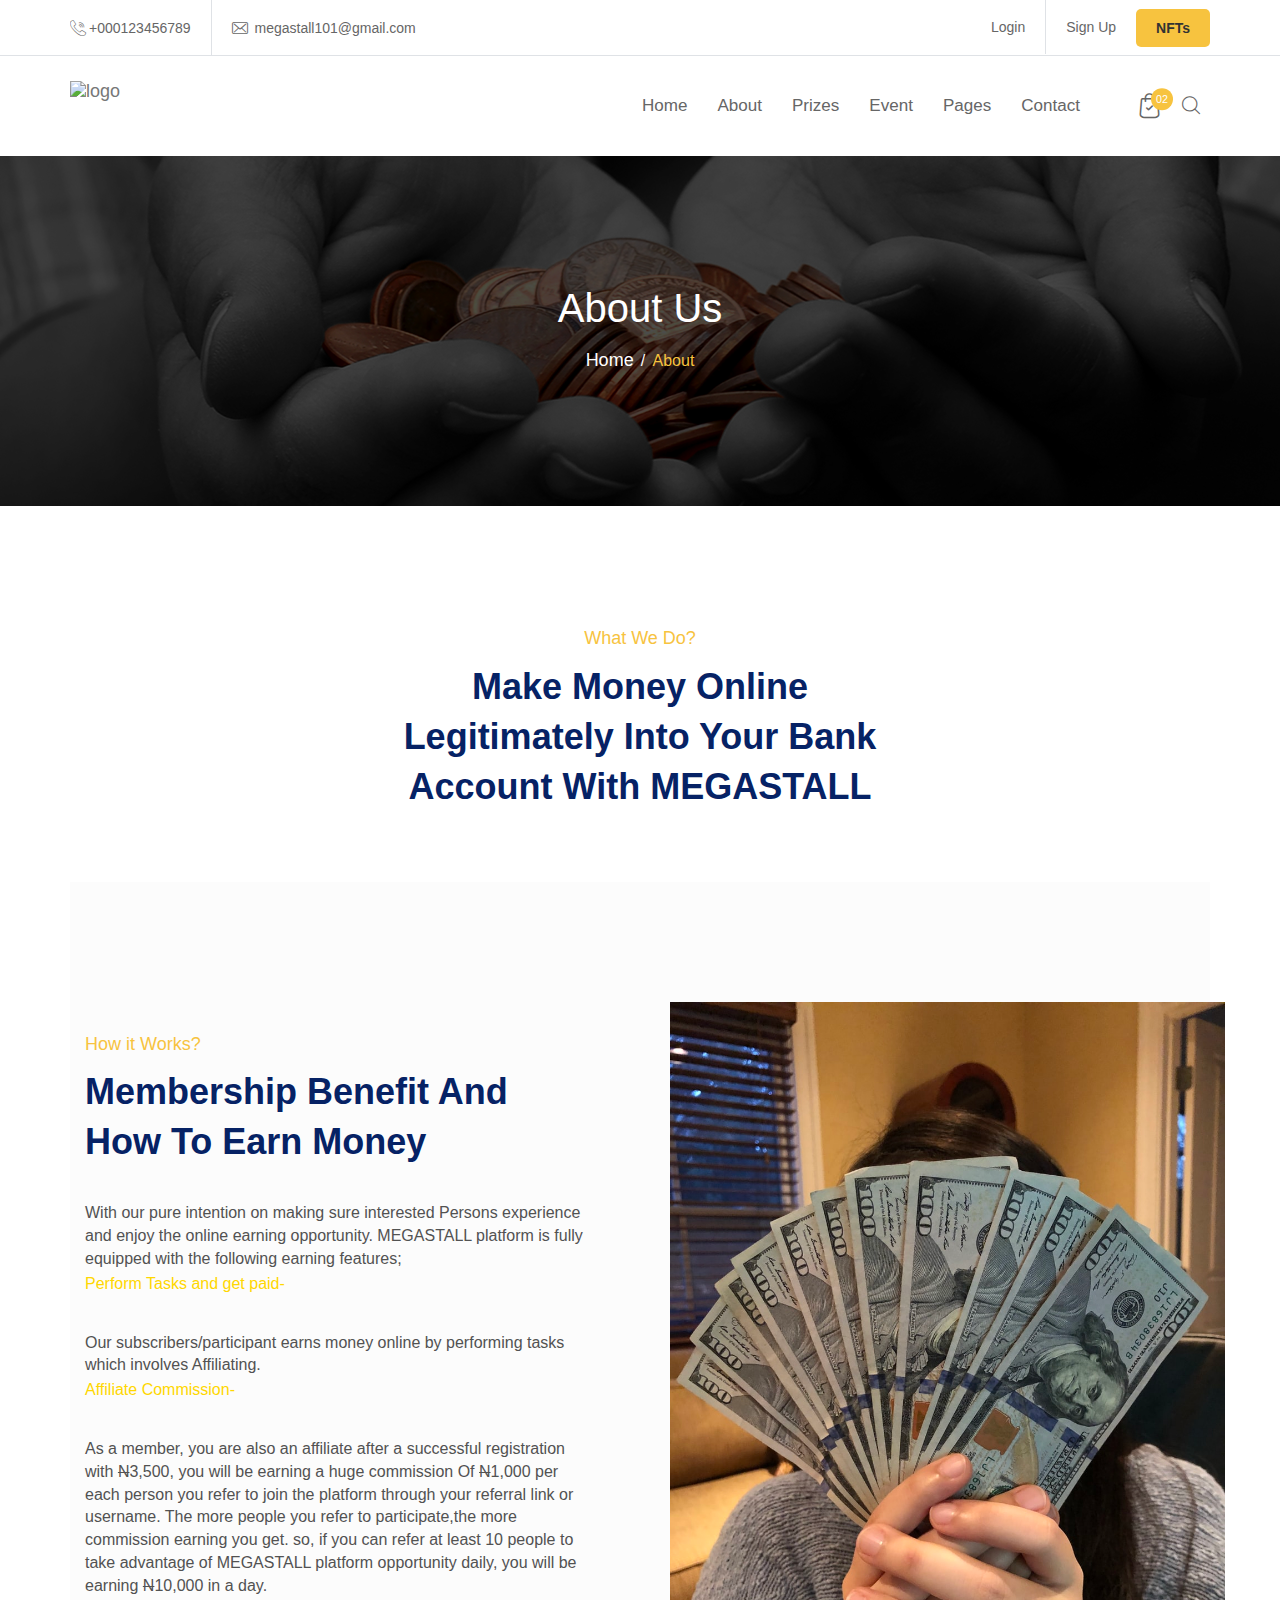
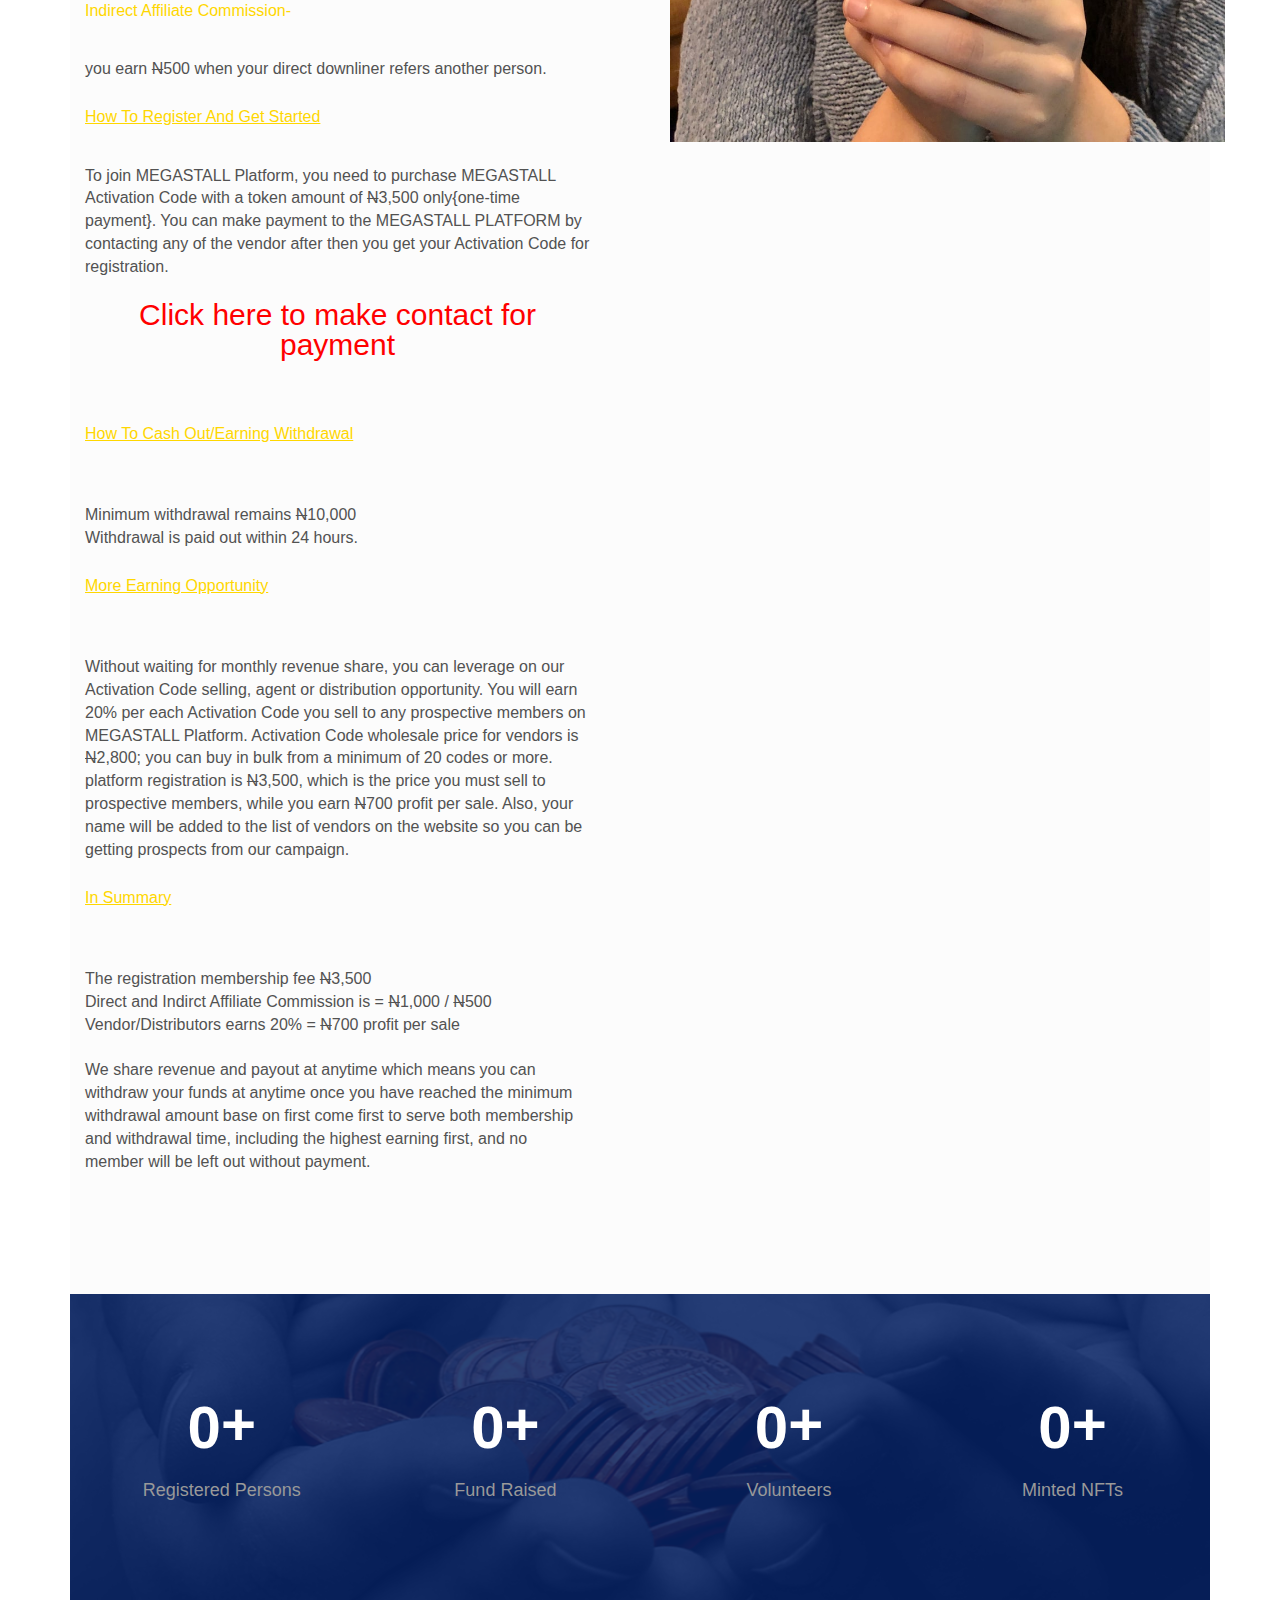
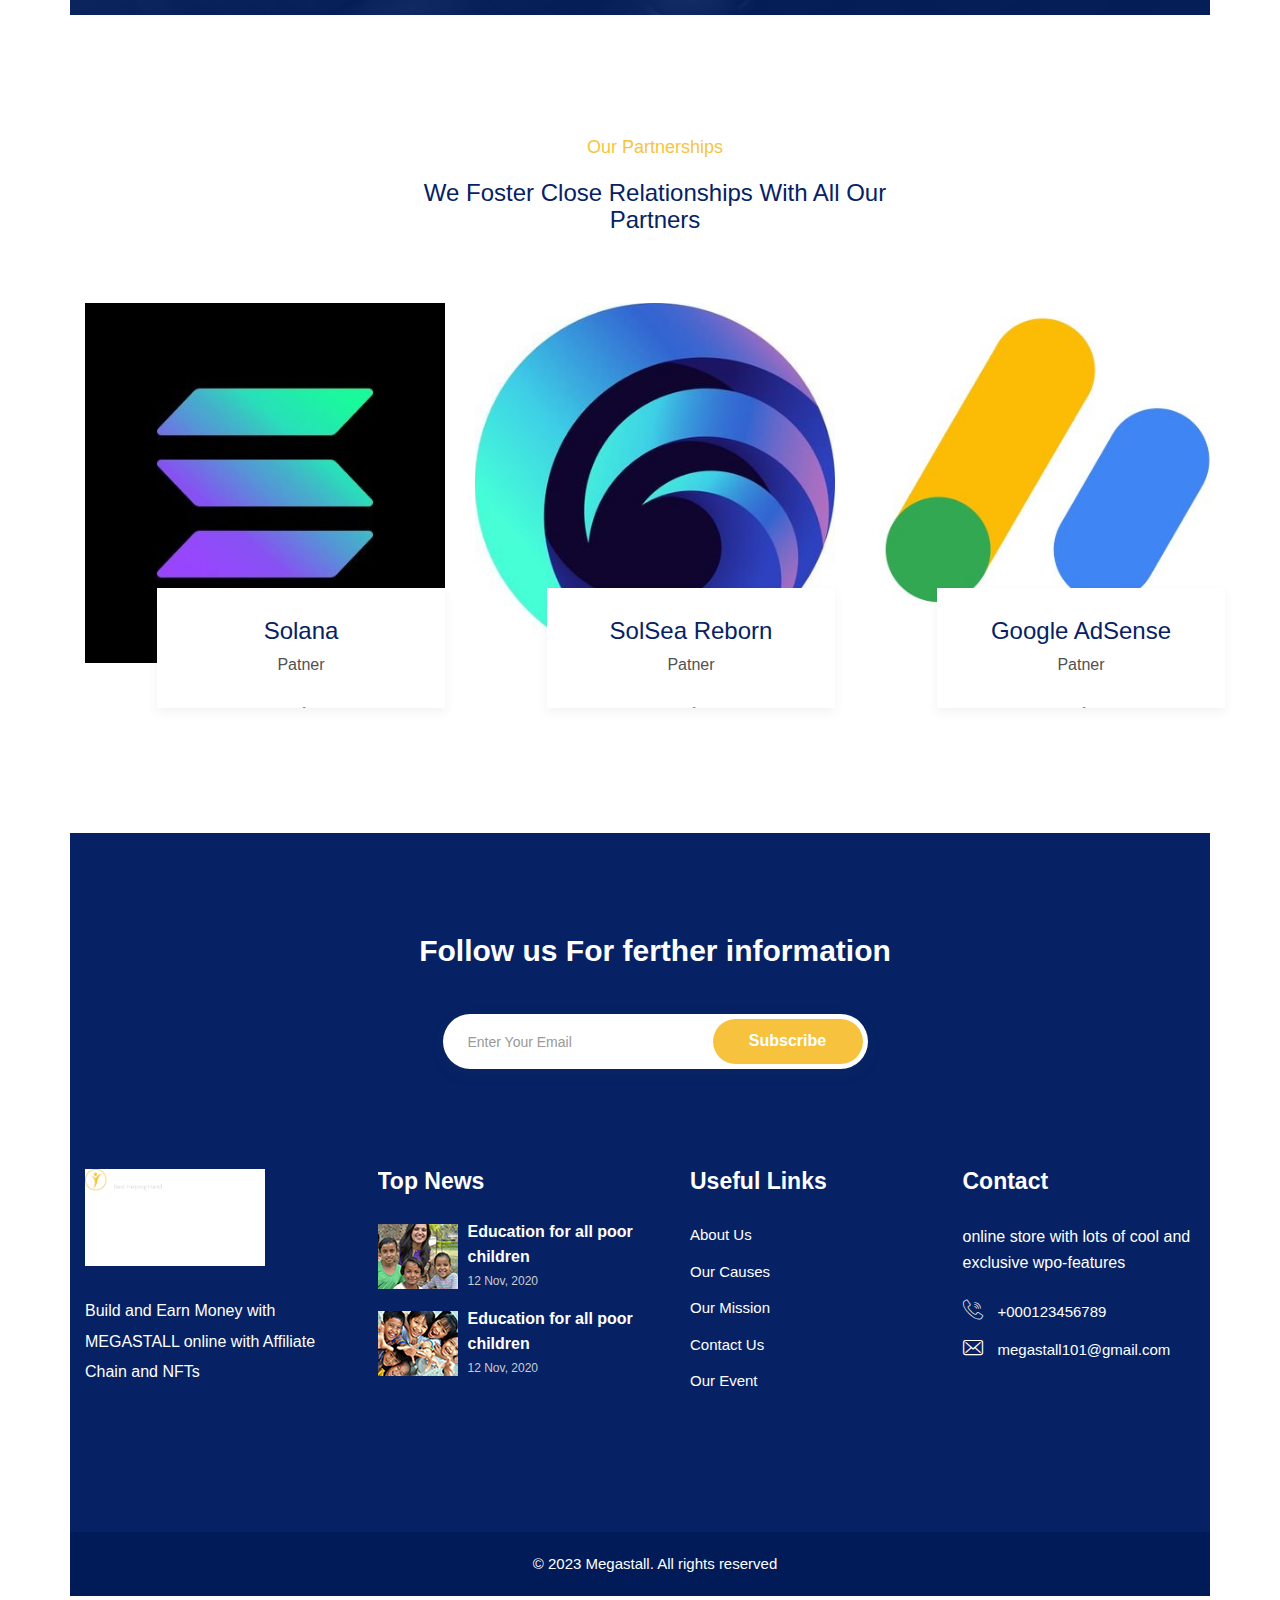
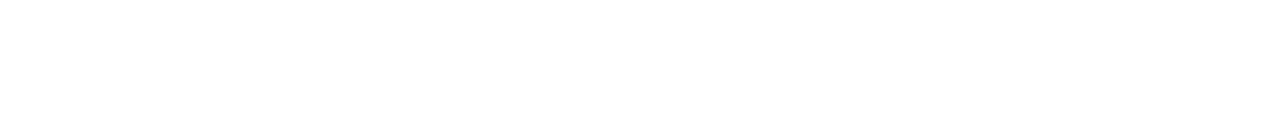
==== about.html @ ca658330 "deploy1" ====
﻿<!DOCTYPE html>
<html lang="en">
<!-- Copied from https://hellloexpert.com/tf/html/nasarna/about.html by Cyotek WebCopy 1.6.0.555, Sunday, 7 March 2021, 2:08:21 PM -->

<head>
    <meta charset="utf-8">
    <meta http-equiv="X-UA-Compatible" content="IE=edge">
    <meta name="viewport" content="width=device-width, initial-scale=1">
    <meta name="author" content="wpoceans">
    <title>MEGASTALL-Seize Your Opportunity</title>
    <link href="assets/css/themify-icons.css" rel="stylesheet">
    <link href="assets/css/font-awesome.min.css" rel="stylesheet">
    <link href="assets/css/flaticon.css" rel="stylesheet">
    <link href="assets/css/bootstrap.min.css" rel="stylesheet">
    <link href="assets/css/animate.css" rel="stylesheet">
    <link href="assets/css/owl.carousel.css" rel="stylesheet">
    <link href="assets/css/owl.theme.css" rel="stylesheet">
    <link href="assets/css/slick.css" rel="stylesheet">
    <link href="assets/css/slick-theme.css" rel="stylesheet">
    <link href="assets/css/swiper.min.css" rel="stylesheet">
    <link href="assets/css/owl.transitions.css" rel="stylesheet">
    <link href="assets/css/jquery.fancybox.css" rel="stylesheet">
    <link href="assets/css/odometer-theme-default.css" rel="stylesheet">
    <link href="assets/css/nice-select.css" rel="stylesheet">
    <link href="assets/css/style.css" rel="stylesheet">
    <!-- HTML5 shim and Respond.js for IE8 support of HTML5 elements and media queries -->
    <!--[if lt IE 9]>
    <script src="https://oss.maxcdn.com/html5shiv/3.7.3/html5shiv.min.js"></script>
    <script src="https://oss.maxcdn.com/respond/1.4.2/respond.min.js"></script>
    <![endif]-->
</head>

<body>
    <!-- start page-wrapper -->
    <div class="page-wrapper">
        <!-- start preloader -->
        <div class="preloader">
            <div class="sk-folding-cube">
                <div class="sk-cube1 sk-cube"></div>
                <div class="sk-cube2 sk-cube"></div>
                <div class="sk-cube4 sk-cube"></div>
                <div class="sk-cube3 sk-cube"></div>
            </div>
        </div>
        <!-- end preloader -->
        <!-- Start header -->
        <header id="header" class="wpo-site-header wpo-header-style-3">
            <div class="topbar">
                <div class="container">
                    <div class="row">
                        <div class="col col-md-6 col-sm-7 col-12">
                            <div class="contact-intro">
                                <ul>
                                    <li><i class="fi flaticon-call"></i>+000123456789</li>
                                    <li><i class="fi flaticon-envelope"></i> megastall101@gmail.com</li>
                                </ul>
                            </div>
                        </div>
                        <div class="col col-md-6 col-sm-5 col-12">
                            <div class="contact-info">
                                <ul>
                                    <li><a href="login.html">Login</a></li>
                                    <li><a href="register.html">Sign Up</a></li>
                                    <li><a class="theme-btn" href="donate.html">NFTs</a></li>
                                </ul>
                            </div>
                        </div>
                    </div>
                </div>
            </div> <!-- end topbar -->
            <nav class="navigation navbar navbar-default">
                <div class="container">
                    <div class="navbar-header">
                        <button type="button" class="open-btn">
                            <span class="sr-only">Toggle navigation</span>
                            <span class="icon-bar"></span>
                            <span class="icon-bar"></span>
                            <span class="icon-bar"></span>
                        </button>
                        <a class="navbar-brand" href="Home.html"><img src="" alt="logo"></a>
                    </div>
                    <div id="navbar" class="navbar-collapse collapse navbar-right navigation-holder">
                        <button class="close-navbar"><i class="ti-close"></i></button>
                        <ul class="nav navbar-nav">
                            <li class="menu-item-has-children">
                                <a href="#">Home</a>
                                <ul class="sub-menu">
                                    <li><a href="Home.html">Home</a></li>
                                </ul>
                            </li>
                            <li class="menu-item-has-children">
                                <a href="#">About</a>
                                <ul class="sub-menu">
                                    <li><a href="about.html">About Us</a></li>
                                    <li><a href="Activation Code.html">Activation Code</a></li>
                                </ul>
                            </li>
                            <li class="menu-item-has-children">
                                <a href="#">Prizes</a>
                                <ul class="sub-menu">
                                    <li><a href="prizes.html">Prizes</a></li>
                                </ul>
                            </li>
                            <li class="menu-item-has-children">
                                <a href="#">Event</a>
                                <ul class="sub-menu">
                                    <li><a href="event.html">Event</a></li>
                                </ul>
                            </li>
                            <li class="menu-item-has-children">
                                <a href="#">Pages</a>
                                <ul class="sub-menu">
                                    <li><a href="about.html">About</a></li>
                                    <li><a href="NFTs.html">NFTs</a></li>
                                    <li><a href="volunteer.html">Volunteer</a></li>
                                    <li><a href="error.html">404 Page</a></li>
                                </ul>
                            </li>
                            <li><a href="contact.html">Contact</a></li>
                        </ul>
                    </div><!-- end of nav-collapse -->
                    <div class="cart-search-contact">
                        <div class="mini-cart">
                            <button class="cart-toggle-btn"> <i class="fi flaticon-shopping-bag"></i> <span class="cart-count">02</span></button>
                            <div class="mini-cart-content">
                                <div class="mini-cart-title">
                                    <p>Shopping Cart</p>
                                </div>
                                <div class="mini-cart-items">
                                    <div class="mini-cart-item clearfix">
                                        <div class="mini-cart-item-image">
                                            <a href="#"><img src="assets/images/shop/mini/img-1.jpeg" alt="Hoodie with zipper"></a>
                                        </div>
                                        <div class="mini-cart-item-des">
                                            <a href="#">Hoodie with zipper</a>
                                            <span class="mini-cart-item-price">$25.15</span>
                                            <span class="mini-cart-item-quantity">x 1</span>
                                        </div>
                                    </div>
                                    <div class="mini-cart-item clearfix">
                                        <div class="mini-cart-item-image">
                                            <a href="#"><img src="assets/images/shop/mini/img-2.jpeg" alt="Hoodie with zipper"></a>
                                        </div>
                                        <div class="mini-cart-item-des">
                                            <a href="#">Hoodie with zipper</a>
                                            <span class="mini-cart-item-price">$12.99</span>
                                            <span class="mini-cart-item-quantity">x 2</span>
                                        </div>
                                    </div>
                                </div>
                                <div class="mini-cart-action clearfix">
                                    <span class="mini-checkout-price">$255.12</span>
                                    <a href="" class="theme-btn-s4">View Cart</a>
                                </div>
                            </div>
                        </div>
                        <div class="header-search-form-wrapper">
                            <button class="search-toggle-btn"><i class="fi flaticon-magnifying-glass"></i></button>
                            <div class="header-search-form">
                                <form>
                                    <div>
                                        <input type="text" class="form-control" placeholder="Search here...">
                                        <button type="submit"><i class="fi flaticon-magnifying-glass"></i></button>
                                    </div>
                                </form>
                            </div>
                        </div>
                    </div>
                </div><!-- end of container -->
            </nav>
        </header>
        <!-- end of header -->
        <!-- .wpo-breadcumb-area start -->
        <div class="wpo-breadcumb-area">
            <div class="container">
                <div class="row">
                    <div class="col-12">
                        <div class="wpo-breadcumb-wrap">
                            <h2>About Us</h2>
                            <ul>
                                <li><a href="index-1.html">Home</a></li>
                                <li><span>About</span></li>
                            </ul>
                        </div>
                    </div>
                </div>
            </div>
        </div>
        <!-- .wpo-breadcumb-area end -->
        <!-- wpo-mission-area start -->
        <div class="wpo-mission-area section-padding">
            <div class="container">
                <div class="row">
                    <div class="col-12">
                        <div class="wpo-section-title">
                            <span>What We Do?</span>
                            <h2>Make Money Online Legitimately Into
                                Your Bank Account With MEGASTALL</h2>
                        </div>
                    </div>
                </div>

        <!-- wpo-mission-area end -->



        <!-- wpo-about-area start -->
        <div class="wpo-about-area section-padding">
            <div class="container">
                <div class="row">
                    <div class="col-lg-6 col-md-6 colsm-12">
                        <div class="wpo-about-text">
                            <div class="wpo-section-title">
                                <span>How it Works?</span>
                                <h2>Membership Benefit And How To Earn Money</h2>
                            </div>
                        </p>
                        With our pure intention on making sure interested Persons experience and enjoy the online earning opportunity. MEGASTALL platform is fully equipped with the following earning features;
                    <p style="color: gold;">
                        Perform Tasks and get paid-
                    </p>
                        Our subscribers/participant earns money online by performing tasks which involves Affiliating.
                        <p style="color: gold;">Affiliate Commission-</p>
                        As a member, you are also an affiliate after a successful registration with <del>N</del>3,500, you will be earning a huge commission Of <del>N</del>1,000 per each person you refer to join the platform through your referral link or username. The more people you refer to participate,the more commission earning you get. so, if you can refer at least 10 people to take advantage of MEGASTALL platform opportunity daily, you will be earning <del>N</del>10,000 in a day.
                        <p style="color: gold;">Indirect Affiliate Commission-</p>
                        you earn <del>N</del>500 when your direct downliner refers another person.
                        <br>
                        <br>
                        <p style="color: gold;"><u>How To Register And Get Started</u></p>
                          To join MEGASTALL Platform, you need to purchase MEGASTALL Activation Code with a token amount of <del>N</del>3,500 only{one-time payment}. You can make payment to the MEGASTALL PLATFORM by contacting any of the vendor after then you get your Activation Code for registration.
                         <br>
                         <br>
                         <p style="text-align: center;"><a href="Activation Code.html" style=" font-size: 30px; color: red;">Click here to make contact for payment</a></p>
                         <br>
                         <p style="color: gold;"><u>How To Cash Out/Earning Withdrawal</u></p>
                         <br>
                         Minimum withdrawal remains <del>N</del>10,000
                         <br>
                         Withdrawal is paid out within 24 hours.
                         <br>
                         <br>
                         <p style="color: gold;"><u>More Earning Opportunity</u></p>
                         <br>
                         Without waiting for monthly revenue share, you can leverage on our Activation Code selling, agent or distribution opportunity. You will earn 20% per each Activation Code you sell to any prospective members on MEGASTALL Platform. Activation Code wholesale price for vendors is <del>N</del>2,800; you can buy in bulk from a minimum of 20 codes or more. platform registration is <del>N</del>3,500, which is the price you must sell to prospective members, while you earn <del>N</del>700 profit per sale. Also, your name will be added to the list of vendors on the website so you can be getting prospects from our campaign.
                             <br>
                         <br>
                         <p style="color: gold;"><u>In Summary</u></p>
                         <br>
                         The registration membership fee <del>N</del>3,500
                         <br>
                         Direct and Indirct Affiliate Commission is = <del>N</del>1,000 / <del>N</del>500
                         <br>
                         Vendor/Distributors earns 20% = <del>N</del>700 profit per sale
                         <br>
                         <br>
                         We share revenue and payout at anytime which means you can withdraw your funds at anytime once you have reached the minimum withdrawal amount base on first come first to serve both membership and withdrawal time, including the highest earning first, and no member will be left out without payment.
                        </div>
                    </div>
                    <div class="col-lg-6 col-md-6 colsm-12">
                        <div class="wpo-about-img">
                            <img src="./assets/images/about5.jpg" alt="">
                        </div>
                    </div>
                </div>
            </div>
        </div>
        <!-- wpo-about-area end -->

        <!-- .wpo-counter-area start -->
        <div class="wpo-counter-area">
            <div class="container">
                <div class="row">
                    <div class="col-lg-12">
                        <div class="wpo-counter-grids">
                            <div class="grid">
                                <div>
                                    <h2><span class="odometer" data-count="200">00</span>+</h2>
                                </div>
                                <p>Registered Persons</p>
                            </div>
                            <div class="grid">
                                <div>
                                    <h2><span class="odometer" data-count="80">00</span>+</h2>
                                </div>
                                <p>Fund Raised</p>
                            </div>
                            <div class="grid">
                                <div>
                                    <h2><span class="odometer" data-count="245">00</span>+</h2>
                                </div>
                                <p>Volunteers</p>
                            </div>
                            <div class="grid">
                                <div>
                                    <h2><span class="odometer" data-count="100">00</span>+</h2>
                                </div>
                                <p>Minted NFTs</p>
                            </div>
                        </div>
                    </div>
                </div>
            </div>
        </div>
        <!-- .wpo-counter-area end -->
        <!-- wpo-team-area start -->
        <div class="wpo-team-area-2 section-padding">
            <div class="container">
                <div class="row">
                    <div class="col-12">
                        <div class="wpo-section-title">
                            <span>Our Partnerships</span>
                            <h3>We Foster Close Relationships With All Our Partners</h3>
                        </div>
                    </div>
                </div>
                <div class="row">
                    <div class="col-lg-4 col-md-4 col-sm-6 col-12 custom-grid">
                        <div class="wpo-team-wrap">
                            <div class="wpo-team-img">
                                <img src="./assets/images/patnership3.jpg" alt="">
                            </div>
                            <div class="wpo-team-content">
                                <div class="wpo-team-text-sub">
                                    <h2>Solana</h2>
                                    <span>Patner</span>
                                    <ul>
                                        <li><a href="https://twitter.com/solana?s=20&t=AehxJ1EdLGdn84ATVhxjsg"><i class="ti-twitter"></i></a></li>
                                    </ul>
                                </div>
                            </div>
                        </div>
                    </div>
                    <div class="col-lg-4 col-md-4 col-sm-6 col-12 custom-grid">
                        <div class="wpo-team-wrap">
                            <div class="wpo-team-img">
                                <img src="./assets/images/patnership1.jpg" alt="">
                            </div>
                            <div class="wpo-team-content">
                                <div class="wpo-team-text-sub">
                                    <h2>SolSea Reborn</h2>
                                    <span>Patner</span>
                                    <ul>
                                        <li><a href="https://twitter.com/SolSeaNFT?s=20&t=AehxJ1EdLGdn84ATVhxjsg"><i class="ti-twitter"></i></a></li>
                                    </ul>
                                </div>
                            </div>
                        </div>
                    </div>
                    <div class="col-lg-4 col-md-4 col-sm-6 col-12 custom-grid">
                        <div class="wpo-team-wrap">
                            <div class="wpo-team-img">
                                <img src="./assets/images/patnership2.jpg" alt="">
                            </div>
                            <div class="wpo-team-content">
                                <div class="wpo-team-text-sub">
                                    <h2>Google AdSense
                                    </h2>
                                    <span>Patner</span>
                                    <ul>
                                        <li><a href="https://twitter.com/AdSense?s=20&t=AehxJ1EdLGdn84ATVhxjsg"><i class="ti-twitter"></i></a></li>
                                    </ul>
                                </div>
                            </div>
                        </div>
                    </div>
                </div>
            </div>
        </div>
        <!-- wpo-team-area end -->
        <div class="wpo-ne-footer">
            <!-- start wpo-news-letter-section -->
            <section class="wpo-news-letter-section">
                <div class="container">
                    <div class="row">
                        <div class="col col-md-6 col-md-offset-3 col-sm-8 col-sm-offset-2">
                            <div class="wpo-newsletter">
                                <h3>Follow us For ferther information</h3>
                                <div class="wpo-newsletter-form">
                                    <form>
                                        <div>
                                            <input type="text" placeholder="Enter Your Email" class="form-control">
                                            <button type="submit">Subscribe</button>
                                        </div>
                                    </form>
                                </div>
                            </div>
                        </div>
                    </div>
                </div> <!-- end container -->
            </section>
            <!-- end wpo-news-letter-section -->
            <!-- start wpo-site-footer -->
            <footer class="wpo-site-footer">
                <div class="wpo-upper-footer">
                    <div class="container">
                        <div class="row">
                            <div class="col col-lg-3 col-md-3 col-sm-6">
                                <div class="widget about-widget">
                                    <div class="logo widget-title">
                                        <img src="assets/images/logo.png" alt="blog">
                                    </div>
                                    <p>Build and Earn Money with MEGASTALL online with Affiliate Chain and NFTs </p>
                                    <ul>
                                        <li><a href="https://www.facebook.com/MEGASTALL-Seize-Your-Opportunity-108468203863851/"><i class="fa-brands fa-facebook"></i></a></li>
                                        <li><a href="https://twitter.com/MEGASTALL?t=MLiCqjFni9YugmB8FhmE9Q&s=09"><i class="fa-brands fa-twitter"></i></a></li>
                                        <li><a href="https://t.me/MEGA_STALL"><i class="fa-brands fa-telegram"></i></a></li>
                                    </ul>
                                </div>
                            </div>
                            <div class="col col-lg-3 col-md-3 col-sm-6">
                                <div class="widget link-widget resource-widget">
                                    <div class="widget-title">
                                        <h3>Top News</h3>
                                    </div>
                                    <div class="news-wrap">
                                        <div class="news-img">
                                            <img src="assets/images/footer/img-1.jpeg" alt="">
                                        </div>
                                        <div class="news-text">
                                            <h3>Education for all poor children</h3>
                                            <span>12 Nov, 2020</span>
                                        </div>
                                    </div>
                                    <div class="news-wrap">
                                        <div class="news-img">
                                            <img src="assets/images/footer/img-2.jpeg" alt="">
                                        </div>
                                        <div class="news-text">
                                            <h3>Education for all poor children</h3>
                                            <span>12 Nov, 2020</span>
                                        </div>
                                    </div>
                                </div>
                            </div>
                            <div class="col col-lg-2 col-md-3 col-sm-6">
                                <div class="widget link-widget">
                                    <div class="widget-title">
                                        <h3>Useful Links</h3>
                                    </div>
                                    <ul>
                                        <li><a href="#">About Us</a></li>
                                        <li><a href="#">Our Causes</a></li>
                                        <li><a href="#">Our Mission</a></li>
                                        <li><a href="#">Contact Us</a></li>
                                        <li><a href="#">Our Event</a></li>
                                    </ul>
                                </div>
                            </div>
                            <div class="col col-lg-3 col-lg-offset-1 col-md-3 col-sm-6">
                                <div class="widget market-widget wpo-service-link-widget">
                                    <div class="widget-title">
                                        <h3>Contact </h3>
                                    </div>
                                    <p>online store with lots of cool and exclusive wpo-features</p>
                                    <div class="contact-ft">
                                        <ul>
                                            <li><i class="fi flaticon-call"></i>+000123456789</li>
                                            <li><i class="fi flaticon-envelope"></i>megastall101@gmail.com</li>
                                        </ul>
                                    </div>
                                </div>
                            </div>
                        </div>
                    </div> <!-- end container -->
                </div>
                <div class="wpo-lower-footer">
                    <div class="container">
                        <div class="row">
                            <div class="col col-xs-12">
                                <p class="copyright">&copy; 2023 Megastall. All rights reserved</p>
                            </div>
                        </div>
                    </div>
                </div>
            </footer>
            <!-- end wpo-site-footer -->
        </div>
    </div>
    <!-- end of page-wrapper -->
    <!-- All JavaScript files
    ================================================== -->
    <script src="assets/js/jquery.min.js"></script>
    <script src="assets/js/bootstrap.min.js"></script>
    <!-- Plugins for this template -->
    <script src="assets/js/jquery-plugin-collection.js"></script>
    <!-- Custom script for this template -->
    <script src="assets/js/script.js"></script>
</body>

<!-- Copied from https://hellloexpert.com/tf/html/nasarna/about.html by Cyotek WebCopy 1.6.0.555, Sunday, 7 March 2021, 2:08:21 PM -->
</html>
---- assets/css/themify-icons.css ----
@font-face {
	font-family: 'themify';
	src:url('../fonts/themify.eot');
	src:url('../fonts/themify-1.eot') format('embedded-opentype'),
		url('../fonts/themify.woff') format('woff'),
		url('../fonts/themify.ttf') format('truetype'),
		url('../fonts/themify.svg') format('svg');
	font-weight: normal;
	font-style: normal;
}

[class^="ti-"], [class*=" ti-"] {
	font-family: 'themify';
	speak: none;
	font-style: normal;
	font-weight: normal;
	font-variant: normal;
	text-transform: none;
	line-height: 1;

	/* Better Font Rendering =========== */
	-webkit-font-smoothing: antialiased;
	-moz-osx-font-smoothing: grayscale;
}

.ti-wand:before {
	content: "\e600";
}
.ti-volume:before {
	content: "\e601";
}
.ti-user:before {
	content: "\e602";
}
.ti-unlock:before {
	content: "\e603";
}
.ti-unlink:before {
	content: "\e604";
}
.ti-trash:before {
	content: "\e605";
}
.ti-thought:before {
	content: "\e606";
}
.ti-target:before {
	content: "\e607";
}
.ti-tag:before {
	content: "\e608";
}
.ti-tablet:before {
	content: "\e609";
}
.ti-star:before {
	content: "\e60a";
}
.ti-spray:before {
	content: "\e60b";
}
.ti-signal:before {
	content: "\e60c";
}
.ti-shopping-cart:before {
	content: "\e60d";
}
.ti-shopping-cart-full:before {
	content: "\e60e";
}
.ti-settings:before {
	content: "\e60f";
}
.ti-search:before {
	content: "\e610";
}
.ti-zoom-in:before {
	content: "\e611";
}
.ti-zoom-out:before {
	content: "\e612";
}
.ti-cut:before {
	content: "\e613";
}
.ti-ruler:before {
	content: "\e614";
}
.ti-ruler-pencil:before {
	content: "\e615";
}
.ti-ruler-alt:before {
	content: "\e616";
}
.ti-bookmark:before {
	content: "\e617";
}
.ti-bookmark-alt:before {
	content: "\e618";
}
.ti-reload:before {
	content: "\e619";
}
.ti-plus:before {
	content: "\e61a";
}
.ti-pin:before {
	content: "\e61b";
}
.ti-pencil:before {
	content: "\e61c";
}
.ti-pencil-alt:before {
	content: "\e61d";
}
.ti-paint-roller:before {
	content: "\e61e";
}
.ti-paint-bucket:before {
	content: "\e61f";
}
.ti-na:before {
	content: "\e620";
}
.ti-mobile:before {
	content: "\e621";
}
.ti-minus:before {
	content: "\e622";
}
.ti-medall:before {
	content: "\e623";
}
.ti-medall-alt:before {
	content: "\e624";
}
.ti-marker:before {
	content: "\e625";
}
.ti-marker-alt:before {
	content: "\e626";
}
.ti-arrow-up:before {
	content: "\e627";
}
.ti-arrow-right:before {
	content: "\e628";
}
.ti-arrow-left:before {
	content: "\e629";
}
.ti-arrow-down:before {
	content: "\e62a";
}
.ti-lock:before {
	content: "\e62b";
}
.ti-location-arrow:before {
	content: "\e62c";
}
.ti-link:before {
	content: "\e62d";
}
.ti-layout:before {
	content: "\e62e";
}
.ti-layers:before {
	content: "\e62f";
}
.ti-layers-alt:before {
	content: "\e630";
}
.ti-key:before {
	content: "\e631";
}
.ti-import:before {
	content: "\e632";
}
.ti-image:before {
	content: "\e633";
}
.ti-heart:before {
	content: "\e634";
}
.ti-heart-broken:before {
	content: "\e635";
}
.ti-hand-stop:before {
	content: "\e636";
}
.ti-hand-open:before {
	content: "\e637";
}
.ti-hand-drag:before {
	content: "\e638";
}
.ti-folder:before {
	content: "\e639";
}
.ti-flag:before {
	content: "\e63a";
}
.ti-flag-alt:before {
	content: "\e63b";
}
.ti-flag-alt-2:before {
	content: "\e63c";
}
.ti-eye:before {
	content: "\e63d";
}
.ti-export:before {
	content: "\e63e";
}
.ti-exchange-vertical:before {
	content: "\e63f";
}
.ti-desktop:before {
	content: "\e640";
}
.ti-cup:before {
	content: "\e641";
}
.ti-crown:before {
	content: "\e642";
}
.ti-comments:before {
	content: "\e643";
}
.ti-comment:before {
	content: "\e644";
}
.ti-comment-alt:before {
	content: "\e645";
}
.ti-close:before {
	content: "\e646";
}
.ti-clip:before {
	content: "\e647";
}
.ti-angle-up:before {
	content: "\e648";
}
.ti-angle-right:before {
	content: "\e649";
}
.ti-angle-left:before {
	content: "\e64a";
}
.ti-angle-down:before {
	content: "\e64b";
}
.ti-check:before {
	content: "\e64c";
}
.ti-check-box:before {
	content: "\e64d";
}
.ti-camera:before {
	content: "\e64e";
}
.ti-announcement:before {
	content: "\e64f";
}
.ti-brush:before {
	content: "\e650";
}
.ti-briefcase:before {
	content: "\e651";
}
.ti-bolt:before {
	content: "\e652";
}
.ti-bolt-alt:before {
	content: "\e653";
}
.ti-blackboard:before {
	content: "\e654";
}
.ti-bag:before {
	content: "\e655";
}
.ti-move:before {
	content: "\e656";
}
.ti-arrows-vertical:before {
	content: "\e657";
}
.ti-arrows-horizontal:before {
	content: "\e658";
}
.ti-fullscreen:before {
	content: "\e659";
}
.ti-arrow-top-right:before {
	content: "\e65a";
}
.ti-arrow-top-left:before {
	content: "\e65b";
}
.ti-arrow-circle-up:before {
	content: "\e65c";
}
.ti-arrow-circle-right:before {
	content: "\e65d";
}
.ti-arrow-circle-left:before {
	content: "\e65e";
}
.ti-arrow-circle-down:before {
	content: "\e65f";
}
.ti-angle-double-up:before {
	content: "\e660";
}
.ti-angle-double-right:before {
	content: "\e661";
}
.ti-angle-double-left:before {
	content: "\e662";
}
.ti-angle-double-down:before {
	content: "\e663";
}
.ti-zip:before {
	content: "\e664";
}
.ti-world:before {
	content: "\e665";
}
.ti-wheelchair:before {
	content: "\e666";
}
.ti-view-list:before {
	content: "\e667";
}
.ti-view-list-alt:before {
	content: "\e668";
}
.ti-view-grid:before {
	content: "\e669";
}
.ti-uppercase:before {
	content: "\e66a";
}
.ti-upload:before {
	content: "\e66b";
}
.ti-underline:before {
	content: "\e66c";
}
.ti-truck:before {
	content: "\e66d";
}
.ti-timer:before {
	content: "\e66e";
}
.ti-ticket:before {
	content: "\e66f";
}
.ti-thumb-up:before {
	content: "\e670";
}
.ti-thumb-down:before {
	content: "\e671";
}
.ti-text:before {
	content: "\e672";
}
.ti-stats-up:before {
	content: "\e673";
}
.ti-stats-down:before {
	content: "\e674";
}
.ti-split-v:before {
	content: "\e675";
}
.ti-split-h:before {
	content: "\e676";
}
.ti-smallcap:before {
	content: "\e677";
}
.ti-shine:before {
	content: "\e678";
}
.ti-shift-right:before {
	content: "\e679";
}
.ti-shift-left:before {
	content: "\e67a";
}
.ti-shield:before {
	content: "\e67b";
}
.ti-notepad:before {
	content: "\e67c";
}
.ti-server:before {
	content: "\e67d";
}
.ti-quote-right:before {
	content: "\e67e";
}
.ti-quote-left:before {
	content: "\e67f";
}
.ti-pulse:before {
	content: "\e680";
}
.ti-printer:before {
	content: "\e681";
}
.ti-power-off:before {
	content: "\e682";
}
.ti-plug:before {
	content: "\e683";
}
.ti-pie-chart:before {
	content: "\e684";
}
.ti-paragraph:before {
	content: "\e685";
}
.ti-panel:before {
	content: "\e686";
}
.ti-package:before {
	content: "\e687";
}
.ti-music:before {
	content: "\e688";
}
.ti-music-alt:before {
	content: "\e689";
}
.ti-mouse:before {
	content: "\e68a";
}
.ti-mouse-alt:before {
	content: "\e68b";
}
.ti-money:before {
	content: "\e68c";
}
.ti-microphone:before {
	content: "\e68d";
}
.ti-menu:before {
	content: "\e68e";
}
.ti-menu-alt:before {
	content: "\e68f";
}
.ti-map:before {
	content: "\e690";
}
.ti-map-alt:before {
	content: "\e691";
}
.ti-loop:before {
	content: "\e692";
}
.ti-location-pin:before {
	content: "\e693";
}
.ti-list:before {
	content: "\e694";
}
.ti-light-bulb:before {
	content: "\e695";
}
.ti-Italic:before {
	content: "\e696";
}
.ti-info:before {
	content: "\e697";
}
.ti-infinite:before {
	content: "\e698";
}
.ti-id-badge:before {
	content: "\e699";
}
.ti-hummer:before {
	content: "\e69a";
}
.ti-home:before {
	content: "\e69b";
}
.ti-help:before {
	content: "\e69c";
}
.ti-headphone:before {
	content: "\e69d";
}
.ti-harddrives:before {
	content: "\e69e";
}
.ti-harddrive:before {
	content: "\e69f";
}
.ti-gift:before {
	content: "\e6a0";
}
.ti-game:before {
	content: "\e6a1";
}
.ti-filter:before {
	content: "\e6a2";
}
.ti-files:before {
	content: "\e6a3";
}
.ti-file:before {
	content: "\e6a4";
}
.ti-eraser:before {
	content: "\e6a5";
}
.ti-envelope:before {
	content: "\e6a6";
}
.ti-download:before {
	content: "\e6a7";
}
.ti-direction:before {
	content: "\e6a8";
}
.ti-direction-alt:before {
	content: "\e6a9";
}
.ti-dashboard:before {
	content: "\e6aa";
}
.ti-control-stop:before {
	content: "\e6ab";
}
.ti-control-shuffle:before {
	content: "\e6ac";
}
.ti-control-play:before {
	content: "\e6ad";
}
.ti-control-pause:before {
	content: "\e6ae";
}
.ti-control-forward:before {
	content: "\e6af";
}
.ti-control-backward:before {
	content: "\e6b0";
}
.ti-cloud:before {
	content: "\e6b1";
}
.ti-cloud-up:before {
	content: "\e6b2";
}
.ti-cloud-down:before {
	content: "\e6b3";
}
.ti-clipboard:before {
	content: "\e6b4";
}
.ti-car:before {
	content: "\e6b5";
}
.ti-calendar:before {
	content: "\e6b6";
}
.ti-book:before {
	content: "\e6b7";
}
.ti-bell:before {
	content: "\e6b8";
}
.ti-basketball:before {
	content: "\e6b9";
}
.ti-bar-chart:before {
	content: "\e6ba";
}
.ti-bar-chart-alt:before {
	content: "\e6bb";
}
.ti-back-right:before {
	content: "\e6bc";
}
.ti-back-left:before {
	content: "\e6bd";
}
.ti-arrows-corner:before {
	content: "\e6be";
}
.ti-archive:before {
	content: "\e6bf";
}
.ti-anchor:before {
	content: "\e6c0";
}
.ti-align-right:before {
	content: "\e6c1";
}
.ti-align-left:before {
	content: "\e6c2";
}
.ti-align-justify:before {
	content: "\e6c3";
}
.ti-align-center:before {
	content: "\e6c4";
}
.ti-alert:before {
	content: "\e6c5";
}
.ti-alarm-clock:before {
	content: "\e6c6";
}
.ti-agenda:before {
	content: "\e6c7";
}
.ti-write:before {
	content: "\e6c8";
}
.ti-window:before {
	content: "\e6c9";
}
.ti-widgetized:before {
	content: "\e6ca";
}
.ti-widget:before {
	content: "\e6cb";
}
.ti-widget-alt:before {
	content: "\e6cc";
}
.ti-wallet:before {
	content: "\e6cd";
}
.ti-video-clapper:before {
	content: "\e6ce";
}
.ti-video-camera:before {
	content: "\e6cf";
}
.ti-vector:before {
	content: "\e6d0";
}
.ti-themify-logo:before {
	content: "\e6d1";
}
.ti-themify-favicon:before {
	content: "\e6d2";
}
.ti-themify-favicon-alt:before {
	content: "\e6d3";
}
.ti-support:before {
	content: "\e6d4";
}
.ti-stamp:before {
	content: "\e6d5";
}
.ti-split-v-alt:before {
	content: "\e6d6";
}
.ti-slice:before {
	content: "\e6d7";
}
.ti-shortcode:before {
	content: "\e6d8";
}
.ti-shift-right-alt:before {
	content: "\e6d9";
}
.ti-shift-left-alt:before {
	content: "\e6da";
}
.ti-ruler-alt-2:before {
	content: "\e6db";
}
.ti-receipt:before {
	content: "\e6dc";
}
.ti-pin2:before {
	content: "\e6dd";
}
.ti-pin-alt:before {
	content: "\e6de";
}
.ti-pencil-alt2:before {
	content: "\e6df";
}
.ti-palette:before {
	content: "\e6e0";
}
.ti-more:before {
	content: "\e6e1";
}
.ti-more-alt:before {
	content: "\e6e2";
}
.ti-microphone-alt:before {
	content: "\e6e3";
}
.ti-magnet:before {
	content: "\e6e4";
}
.ti-line-double:before {
	content: "\e6e5";
}
.ti-line-dotted:before {
	content: "\e6e6";
}
.ti-line-dashed:before {
	content: "\e6e7";
}
.ti-layout-width-full:before {
	content: "\e6e8";
}
.ti-layout-width-default:before {
	content: "\e6e9";
}
.ti-layout-width-default-alt:before {
	content: "\e6ea";
}
.ti-layout-tab:before {
	content: "\e6eb";
}
.ti-layout-tab-window:before {
	content: "\e6ec";
}
.ti-layout-tab-v:before {
	content: "\e6ed";
}
.ti-layout-tab-min:before {
	content: "\e6ee";
}
.ti-layout-slider:before {
	content: "\e6ef";
}
.ti-layout-slider-alt:before {
	content: "\e6f0";
}
.ti-layout-sidebar-right:before {
	content: "\e6f1";
}
.ti-layout-sidebar-none:before {
	content: "\e6f2";
}
.ti-layout-sidebar-left:before {
	content: "\e6f3";
}
.ti-layout-placeholder:before {
	content: "\e6f4";
}
.ti-layout-menu:before {
	content: "\e6f5";
}
.ti-layout-menu-v:before {
	content: "\e6f6";
}
.ti-layout-menu-separated:before {
	content: "\e6f7";
}
.ti-layout-menu-full:before {
	content: "\e6f8";
}
.ti-layout-media-right-alt:before {
	content: "\e6f9";
}
.ti-layout-media-right:before {
	content: "\e6fa";
}
.ti-layout-media-overlay:before {
	content: "\e6fb";
}
.ti-layout-media-overlay-alt:before {
	content: "\e6fc";
}
.ti-layout-media-overlay-alt-2:before {
	content: "\e6fd";
}
.ti-layout-media-left-alt:before {
	content: "\e6fe";
}
.ti-layout-media-left:before {
	content: "\e6ff";
}
.ti-layout-media-center-alt:before {
	content: "\e700";
}
.ti-layout-media-center:before {
	content: "\e701";
}
.ti-layout-list-thumb:before {
	content: "\e702";
}
.ti-layout-list-thumb-alt:before {
	content: "\e703";
}
.ti-layout-list-post:before {
	content: "\e704";
}
.ti-layout-list-large-image:before {
	content: "\e705";
}
.ti-layout-line-solid:before {
	content: "\e706";
}
.ti-layout-grid4:before {
	content: "\e707";
}
.ti-layout-grid3:before {
	content: "\e708";
}
.ti-layout-grid2:before {
	content: "\e709";
}
.ti-layout-grid2-thumb:before {
	content: "\e70a";
}
.ti-layout-wpo-cta-right:before {
	content: "\e70b";
}
.ti-layout-wpo-cta-left:before {
	content: "\e70c";
}
.ti-layout-wpo-cta-center:before {
	content: "\e70d";
}
.ti-layout-wpo-cta-btn-right:before {
	content: "\e70e";
}
.ti-layout-wpo-cta-btn-left:before {
	content: "\e70f";
}
.ti-layout-column4:before {
	content: "\e710";
}
.ti-layout-column3:before {
	content: "\e711";
}
.ti-layout-column2:before {
	content: "\e712";
}
.ti-layout-accordion-separated:before {
	content: "\e713";
}
.ti-layout-accordion-merged:before {
	content: "\e714";
}
.ti-layout-accordion-list:before {
	content: "\e715";
}
.ti-ink-pen:before {
	content: "\e716";
}
.ti-info-alt:before {
	content: "\e717";
}
.ti-help-alt:before {
	content: "\e718";
}
.ti-headphone-alt:before {
	content: "\e719";
}
.ti-hand-point-up:before {
	content: "\e71a";
}
.ti-hand-point-right:before {
	content: "\e71b";
}
.ti-hand-point-left:before {
	content: "\e71c";
}
.ti-hand-point-down:before {
	content: "\e71d";
}
.ti-gallery:before {
	content: "\e71e";
}
.ti-face-smile:before {
	content: "\e71f";
}
.ti-face-sad:before {
	content: "\e720";
}
.ti-credit-card:before {
	content: "\e721";
}
.ti-control-skip-forward:before {
	content: "\e722";
}
.ti-control-skip-backward:before {
	content: "\e723";
}
.ti-control-record:before {
	content: "\e724";
}
.ti-control-eject:before {
	content: "\e725";
}
.ti-comments-smiley:before {
	content: "\e726";
}
.ti-brush-alt:before {
	content: "\e727";
}
.ti-youtube:before {
	content: "\e728";
}
.ti-vimeo:before {
	content: "\e729";
}
.ti-twitter:before {
	content: "\e72a";
}
.ti-time:before {
	content: "\e72b";
}
.ti-tumblr:before {
	content: "\e72c";
}
.ti-skype:before {
	content: "\e72d";
}
.ti-share:before {
	content: "\e72e";
}
.ti-share-alt:before {
	content: "\e72f";
}
.ti-rocket:before {
	content: "\e730";
}
.ti-pinterest:before {
	content: "\e731";
}
.ti-new-window:before {
	content: "\e732";
}
.ti-microsoft:before {
	content: "\e733";
}
.ti-list-ol:before {
	content: "\e734";
}
.ti-linkedin:before {
	content: "\e735";
}
.ti-layout-sidebar-2:before {
	content: "\e736";
}
.ti-layout-grid4-alt:before {
	content: "\e737";
}
.ti-layout-grid3-alt:before {
	content: "\e738";
}
.ti-layout-grid2-alt:before {
	content: "\e739";
}
.ti-layout-column4-alt:before {
	content: "\e73a";
}
.ti-layout-column3-alt:before {
	content: "\e73b";
}
.ti-layout-column2-alt:before {
	content: "\e73c";
}
.ti-instagram:before {
	content: "\e73d";
}
.ti-google:before {
	content: "\e73e";
}
.ti-github:before {
	content: "\e73f";
}
.ti-flickr:before {
	content: "\e740";
}
.ti-facebook:before {
	content: "\e741";
}
.ti-dropbox:before {
	content: "\e742";
}
.ti-dribbble:before {
	content: "\e743";
}
.ti-apple:before {
	content: "\e744";
}
.ti-android:before {
	content: "\e745";
}
.ti-save:before {
	content: "\e746";
}
.ti-save-alt:before {
	content: "\e747";
}
.ti-yahoo:before {
	content: "\e748";
}
.ti-wordpress:before {
	content: "\e749";
}
.ti-vimeo-alt:before {
	content: "\e74a";
}
.ti-twitter-alt:before {
	content: "\e74b";
}
.ti-tumblr-alt:before {
	content: "\e74c";
}
.ti-trello:before {
	content: "\e74d";
}
.ti-stack-overflow:before {
	content: "\e74e";
}
.ti-soundcloud:before {
	content: "\e74f";
}
.ti-sharethis:before {
	content: "\e750";
}
.ti-sharethis-alt:before {
	content: "\e751";
}
.ti-reddit:before {
	content: "\e752";
}
.ti-pinterest-alt:before {
	content: "\e753";
}
.ti-microsoft-alt:before {
	content: "\e754";
}
.ti-linux:before {
	content: "\e755";
}
.ti-jsfiddle:before {
	content: "\e756";
}
.ti-joomla:before {
	content: "\e757";
}
.ti-html5:before {
	content: "\e758";
}
.ti-flickr-alt:before {
	content: "\e759";
}
.ti-email:before {
	content: "\e75a";
}
.ti-drupal:before {
	content: "\e75b";
}
.ti-dropbox-alt:before {
	content: "\e75c";
}
.ti-css3:before {
	content: "\e75d";
}
.ti-rss:before {
	content: "\e75e";
}
.ti-rss-alt:before {
	content: "\e75f";
}
---- assets/css/flaticon.css ----
/*
  	Flaticon icon font: Flaticon
  	Creation date: 28/12/2020 04:51
  	*/

@font-face {
  font-family: "Flaticon";
  src: url("../fonts/Flaticon.eot");
  src: url("../fonts/Flaticon-1.eot") format("embedded-opentype"),
       url("../fonts/Flaticon.woff2") format("woff2"),
       url("../fonts/Flaticon.woff") format("woff"),
       url("../fonts/Flaticon.ttf") format("truetype"),
       url("../fonts/Flaticon.svg") format("svg");
  font-weight: normal;
  font-style: normal;
}

@media screen and (-webkit-min-device-pixel-ratio:0) {
  @font-face {
    font-family: "Flaticon";
    src: url("../fonts/Flaticon.svg") format("svg");
  }
}

[class^="flaticon-"]:before, [class*=" flaticon-"]:before,
[class^="flaticon-"]:after, [class*=" flaticon-"]:after {   
  font-family: Flaticon;
  font-size: 50px;
  font-style: normal;
  margin-left: 20px;
}

.flaticon-water:before { content: "\f100"; }
.flaticon-food-and-restaurant:before { content: "\f101"; }
.flaticon-book:before { content: "\f102"; }
.flaticon-care:before { content: "\f103"; }
.flaticon-back:before { content: "\f104"; }
.flaticon-user:before { content: "\f105"; }
.flaticon-clock:before { content: "\f106"; }
.flaticon-pin:before { content: "\f107"; }
.flaticon-play:before { content: "\f108"; }
.flaticon-upload:before { content: "\f109"; }
.flaticon-call:before { content: "\f10a"; }
.flaticon-envelope:before { content: "\f10b"; }
.flaticon-shopping-bag:before { content: "\f10c"; }
.flaticon-magnifying-glass:before { content: "\f10d"; }
---- assets/css/odometer-theme-default.css ----
.odometer.odometer-auto-theme, .odometer.odometer-theme-default {
  display: inline-block;
  vertical-align: middle;
  *vertical-align: auto;
  *zoom: 1;
  *display: inline;
  position: relative;
}
.odometer.odometer-auto-theme .odometer-digit, .odometer.odometer-theme-default .odometer-digit {
  display: inline-block;
  vertical-align: middle;
  *vertical-align: auto;
  *zoom: 1;
  *display: inline;
  position: relative;
}
.odometer.odometer-auto-theme .odometer-digit .odometer-digit-spacer, .odometer.odometer-theme-default .odometer-digit .odometer-digit-spacer {
  display: inline-block;
  vertical-align: middle;
  *vertical-align: auto;
  *zoom: 1;
  *display: inline;
  visibility: hidden;
}
.odometer.odometer-auto-theme .odometer-digit .odometer-digit-inner, .odometer.odometer-theme-default .odometer-digit .odometer-digit-inner {
  text-align: left;
  display: block;
  position: absolute;
  top: 0;
  left: 0;
  right: 0;
  bottom: 0;
  overflow: hidden;
}
.odometer.odometer-auto-theme .odometer-digit .odometer-ribbon, .odometer.odometer-theme-default .odometer-digit .odometer-ribbon {
  display: block;
}
.odometer.odometer-auto-theme .odometer-digit .odometer-ribbon-inner, .odometer.odometer-theme-default .odometer-digit .odometer-ribbon-inner {
  display: block;
  -webkit-backface-visibility: hidden;
}
.odometer.odometer-auto-theme .odometer-digit .odometer-value, .odometer.odometer-theme-default .odometer-digit .odometer-value {
  display: block;
  -webkit-transform: translateZ(0);
}
.odometer.odometer-auto-theme .odometer-digit .odometer-value.odometer-last-value, .odometer.odometer-theme-default .odometer-digit .odometer-value.odometer-last-value {
  position: absolute;
}
.odometer.odometer-auto-theme.odometer-animating-up .odometer-ribbon-inner, .odometer.odometer-theme-default.odometer-animating-up .odometer-ribbon-inner {
  -webkit-transition: -webkit-transform 2s;
  -moz-transition: -moz-transform 2s;
  -ms-transition: -ms-transform 2s;
  -o-transition: -o-transform 2s;
  transition: transform 2s;
}
.odometer.odometer-auto-theme.odometer-animating-up.odometer-animating .odometer-ribbon-inner, .odometer.odometer-theme-default.odometer-animating-up.odometer-animating .odometer-ribbon-inner {
  -webkit-transform: translateY(-100%);
  -moz-transform: translateY(-100%);
  -ms-transform: translateY(-100%);
  -o-transform: translateY(-100%);
  transform: translateY(-100%);
}
.odometer.odometer-auto-theme.odometer-animating-down .odometer-ribbon-inner, .odometer.odometer-theme-default.odometer-animating-down .odometer-ribbon-inner {
  -webkit-transform: translateY(-100%);
  -moz-transform: translateY(-100%);
  -ms-transform: translateY(-100%);
  -o-transform: translateY(-100%);
  transform: translateY(-100%);
}
.odometer.odometer-auto-theme.odometer-animating-down.odometer-animating .odometer-ribbon-inner, .odometer.odometer-theme-default.odometer-animating-down.odometer-animating .odometer-ribbon-inner {
  -webkit-transition: -webkit-transform 2s;
  -moz-transition: -moz-transform 2s;
  -ms-transition: -ms-transform 2s;
  -o-transition: -o-transform 2s;
  transition: transform 2s;
  -webkit-transform: translateY(0);
  -moz-transform: translateY(0);
  -ms-transform: translateY(0);
  -o-transform: translateY(0);
  transform: translateY(0);
}

.odometer.odometer-auto-theme, .odometer.odometer-theme-default {
  font-family: "Helvetica Neue", sans-serif;
  line-height: 1.1em;
}
.odometer.odometer-auto-theme .odometer-value, .odometer.odometer-theme-default .odometer-value {
  text-align: center;
}
---- assets/css/nice-select.css ----
.nice-select {
  -webkit-tap-highlight-color: transparent;
  background-color: #fff;
  border-radius: 5px;
  border: solid 1px #e8e8e8;
  box-sizing: border-box;
  clear: both;
  cursor: pointer;
  display: block;
  float: left;
  font-family: inherit;
  font-size: 14px;
  font-weight: normal;
  height: 42px;
  line-height: 40px;
  outline: none;
  padding-left: 18px;
  padding-right: 30px;
  position: relative;
  text-align: left !important;
  -webkit-transition: all 0.2s ease-in-out;
  transition: all 0.2s ease-in-out;
  -webkit-user-select: none;
     -moz-user-select: none;
      -ms-user-select: none;
          user-select: none;
  white-space: nowrap;
  width: auto; }
  .nice-select:hover {
    border-color: #dbdbdb; }
  .nice-select:active, .nice-select.open, .nice-select:focus {
    border-color: #999; }
  .nice-select:after {
    border-bottom: 2px solid #999;
    border-right: 2px solid #999;
    content: '';
    display: block;
    height: 5px;
    margin-top: -4px;
    pointer-events: none;
    position: absolute;
    right: 12px;
    top: 50%;
    -webkit-transform-origin: 66% 66%;
        -ms-transform-origin: 66% 66%;
            transform-origin: 66% 66%;
    -webkit-transform: rotate(45deg);
        -ms-transform: rotate(45deg);
            transform: rotate(45deg);
    -webkit-transition: all 0.15s ease-in-out;
    transition: all 0.15s ease-in-out;
    width: 5px; }
  .nice-select.open:after {
    -webkit-transform: rotate(-135deg);
        -ms-transform: rotate(-135deg);
            transform: rotate(-135deg); }
  .nice-select.open .list {
    opacity: 1;
    pointer-events: auto;
    -webkit-transform: scale(1) translateY(0);
        -ms-transform: scale(1) translateY(0);
            transform: scale(1) translateY(0); }
  .nice-select.disabled {
    border-color: #ededed;
    color: #999;
    pointer-events: none; }
    .nice-select.disabled:after {
      border-color: #cccccc; }
  .nice-select.wide {
    width: 100%; }
    .nice-select.wide .list {
      left: 0 !important;
      right: 0 !important; }
  .nice-select.right {
    float: right; }
    .nice-select.right .list {
      left: auto;
      right: 0; }
  .nice-select.small {
    font-size: 12px;
    height: 36px;
    line-height: 34px; }
    .nice-select.small:after {
      height: 4px;
      width: 4px; }
    .nice-select.small .option {
      line-height: 34px;
      min-height: 34px; }
  .nice-select .list {
    background-color: #fff;
    border-radius: 5px;
    box-shadow: 0 0 0 1px rgba(68, 68, 68, 0.11);
    box-sizing: border-box;
    margin-top: 4px;
    opacity: 0;
    overflow: hidden;
    padding: 0;
    pointer-events: none;
    position: absolute;
    top: 100%;
    left: 0;
    -webkit-transform-origin: 50% 0;
        -ms-transform-origin: 50% 0;
            transform-origin: 50% 0;
    -webkit-transform: scale(0.75) translateY(-21px);
        -ms-transform: scale(0.75) translateY(-21px);
            transform: scale(0.75) translateY(-21px);
    -webkit-transition: all 0.2s cubic-bezier(0.5, 0, 0, 1.25), opacity 0.15s ease-out;
    transition: all 0.2s cubic-bezier(0.5, 0, 0, 1.25), opacity 0.15s ease-out;
    z-index: 9; }
    .nice-select .list:hover .option:not(:hover) {
      background-color: transparent !important; }
  .nice-select .option {
    cursor: pointer;
    font-weight: 400;
    line-height: 40px;
    list-style: none;
    min-height: 40px;
    outline: none;
    padding-left: 18px;
    padding-right: 29px;
    text-align: left;
    -webkit-transition: all 0.2s;
    transition: all 0.2s; }
    .nice-select .option:hover, .nice-select .option.focus, .nice-select .option.selected.focus {
      background-color: #f6f6f6; }
    .nice-select .option.selected {
      font-weight: bold; }
    .nice-select .option.disabled {
      background-color: transparent;
      color: #999;
      cursor: default; }

.no-csspointerevents .nice-select .list {
  display: none; }

.no-csspointerevents .nice-select.open .list {
  display: block; }
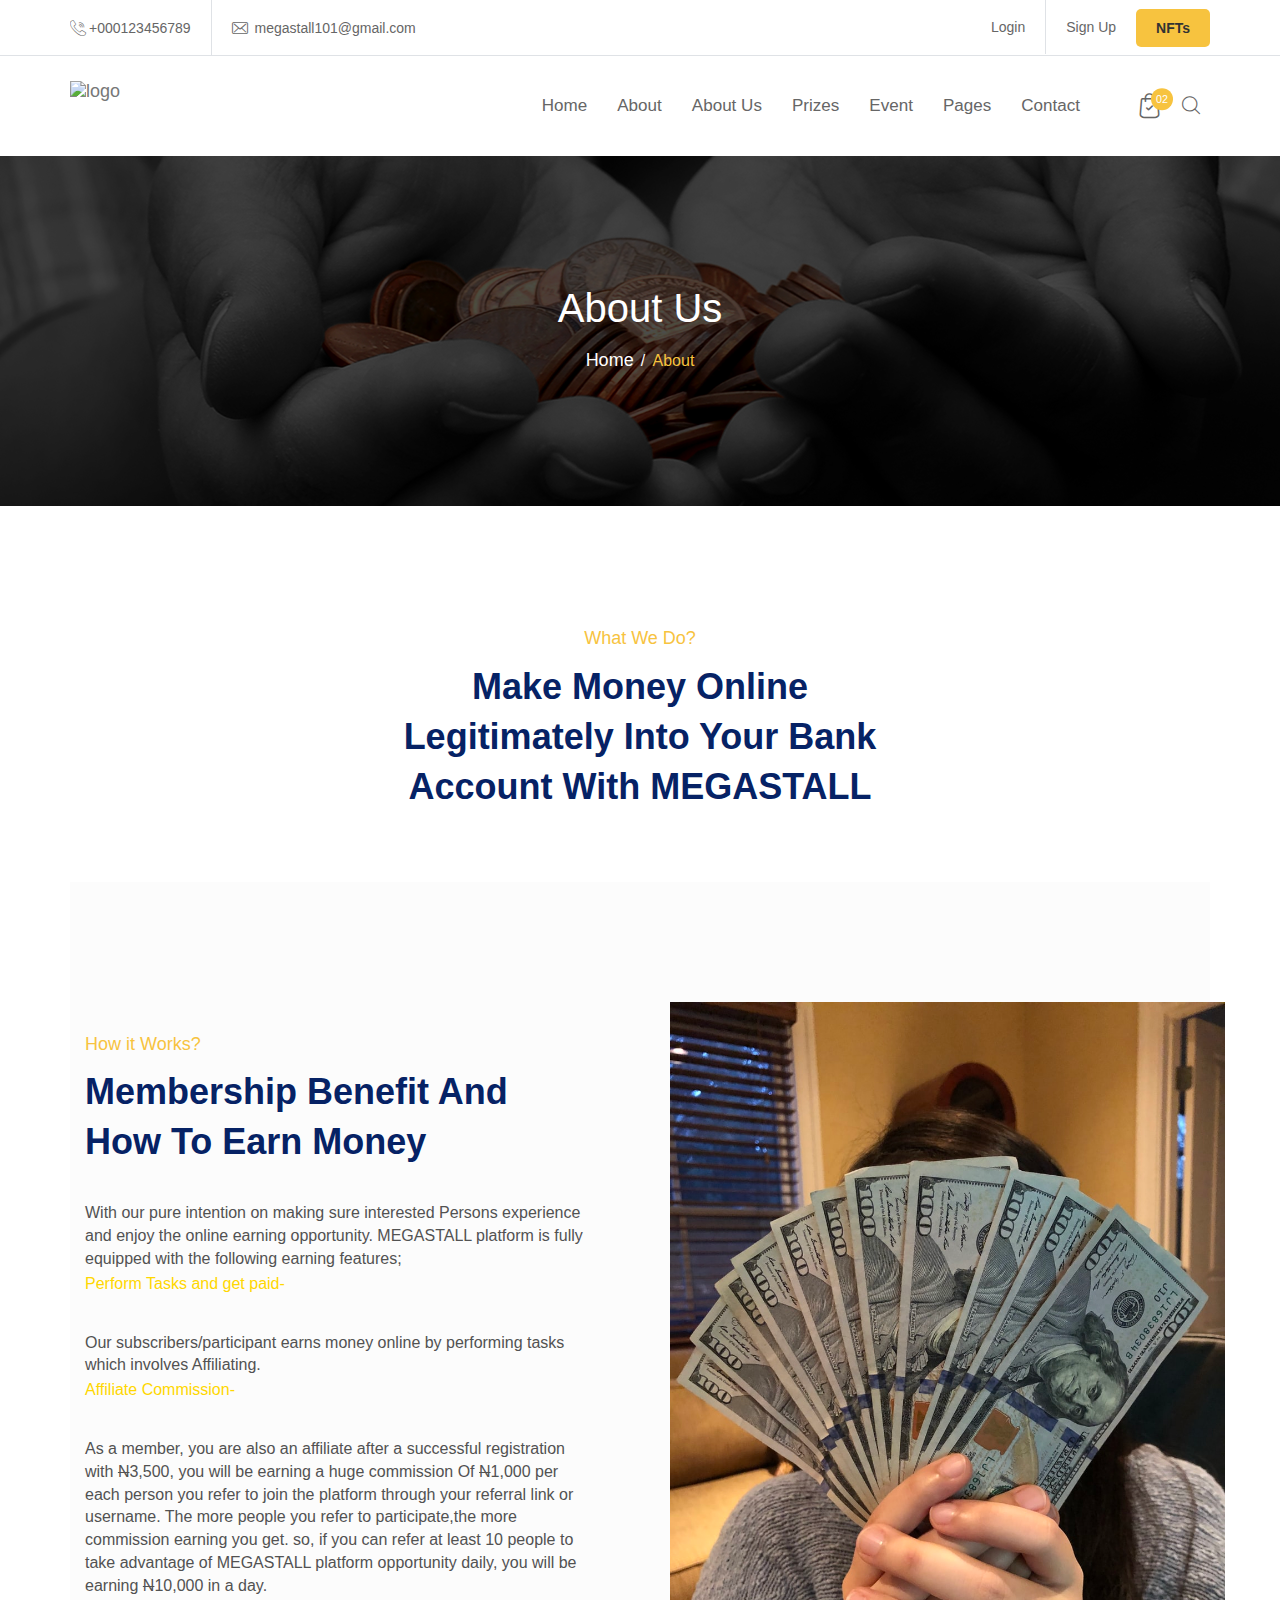
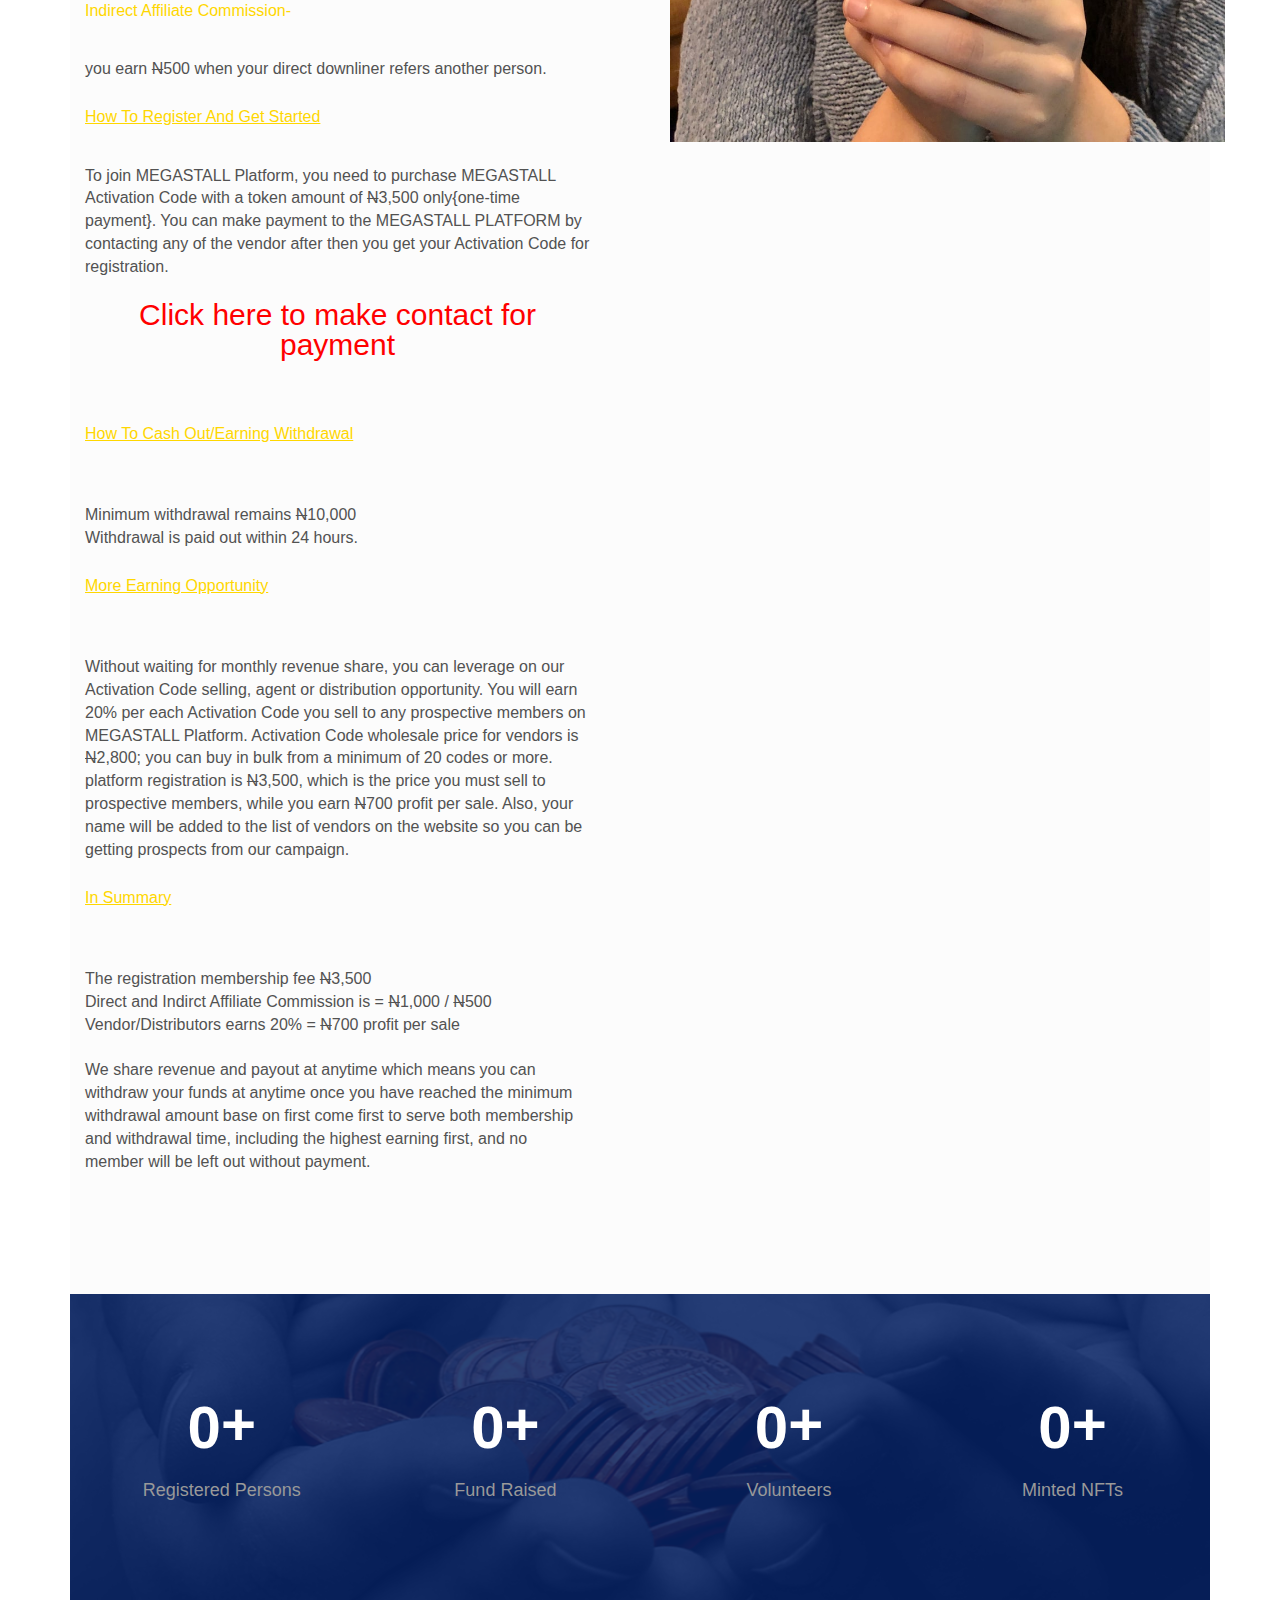
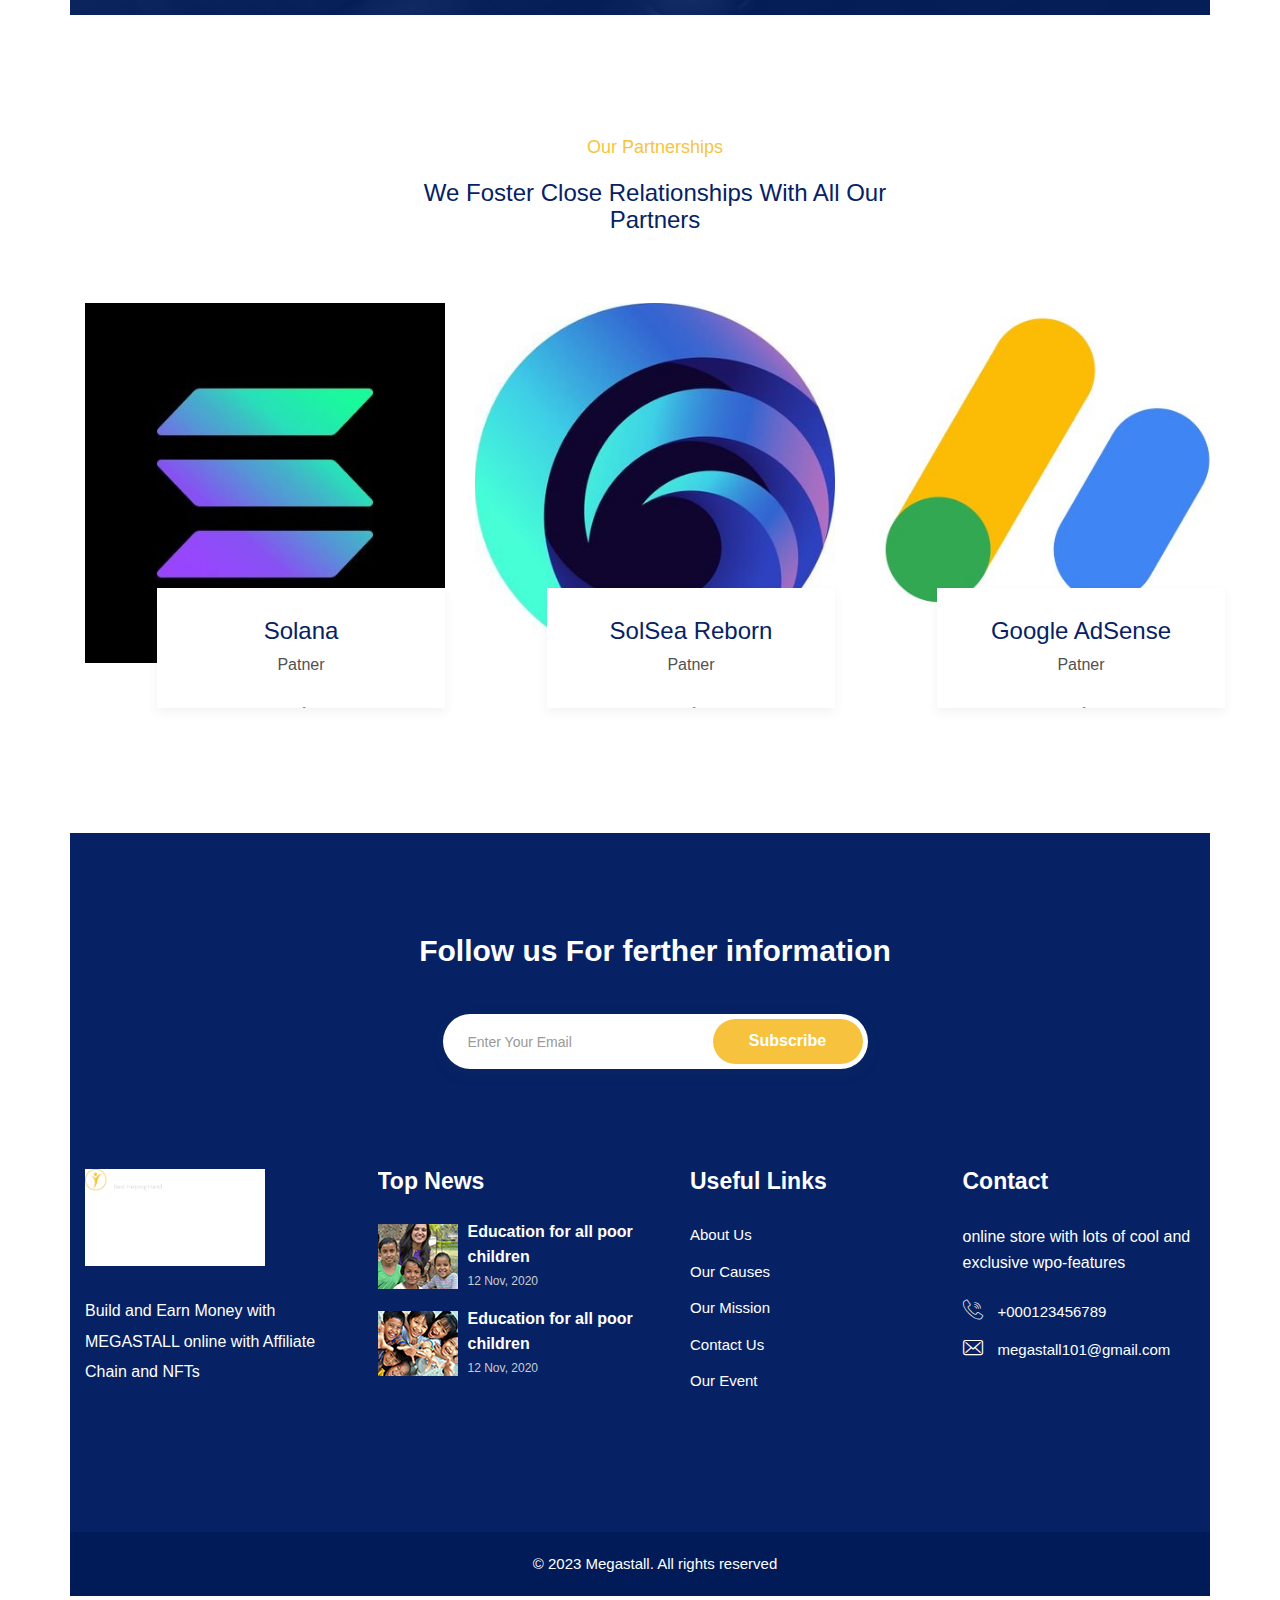
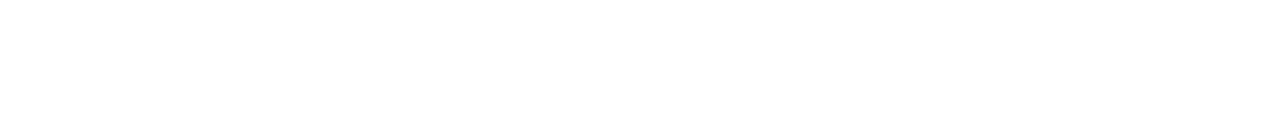
==== commit 87447537: "commit" ====
--- a/about.html
+++ b/about.html
@@ -77,7 +77,7 @@
                             <span class="icon-bar"></span>
                             <span class="icon-bar"></span>
                         </button>
-                        <a class="navbar-brand" href="Home.html"><img src="" alt="logo"></a>
+                        <a class="navbar-brand" href="index.html"><img src="" alt="logo"></a>
                     </div>
                     <div id="navbar" class="navbar-collapse collapse navbar-right navigation-holder">
                         <button class="close-navbar"><i class="ti-close"></i></button>
@@ -85,13 +85,13 @@
                             <li class="menu-item-has-children">
                                 <a href="#">Home</a>
                                 <ul class="sub-menu">
-                                    <li><a href="Home.html">Home</a></li>
+                                    <li><a href="index.html">Home</a></li>
                                 </ul>
                             </li>
                             <li class="menu-item-has-children">
                                 <a href="#">About</a>
+                                <li><a href="about.html">About Us</a></li>
                                 <ul class="sub-menu">
-                                    <li><a href="about.html">About Us</a></li>
                                     <li><a href="Activation Code.html">Activation Code</a></li>
                                 </ul>
                             </li>
